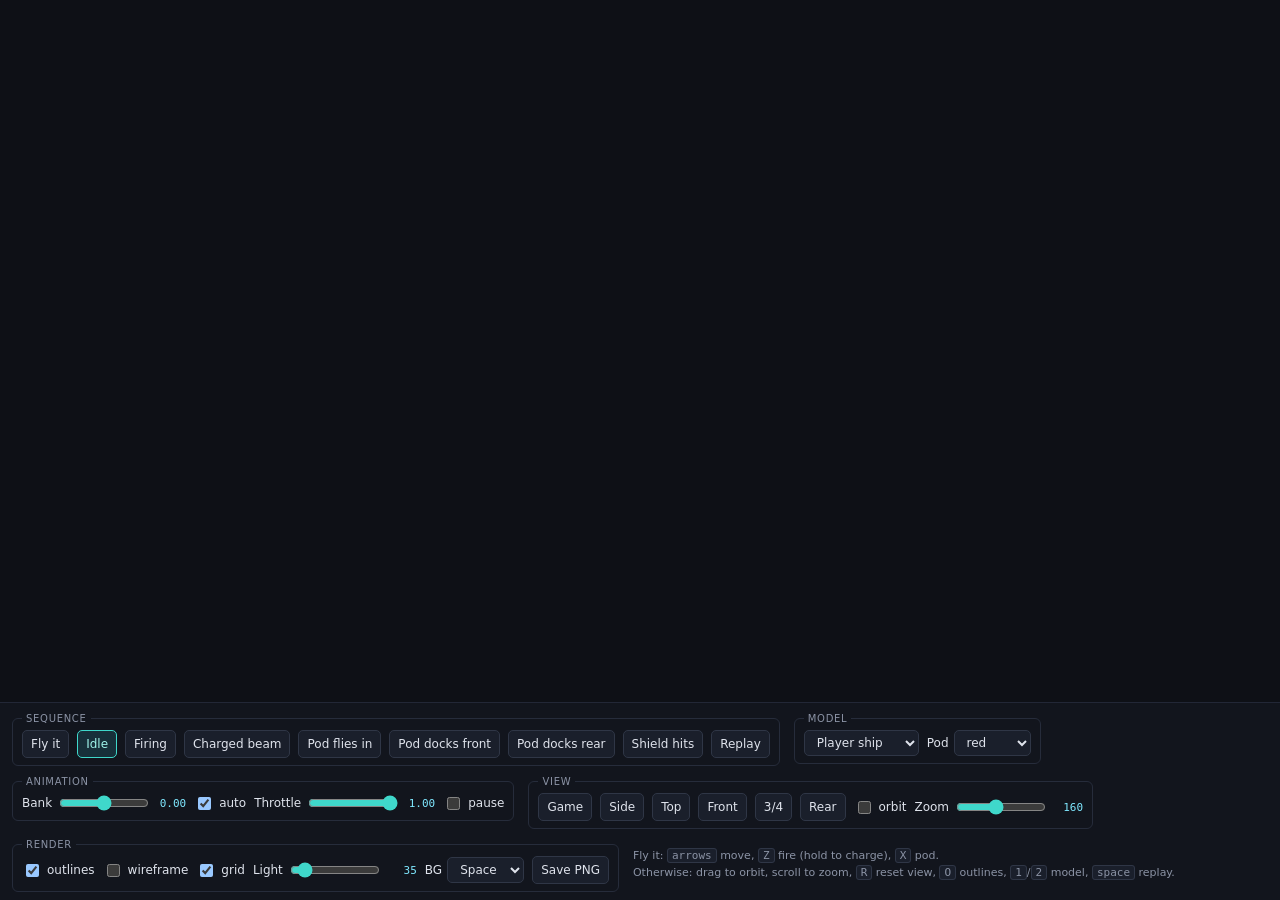
==== preview.html @ 4d5c0be2 "Draw every enemy in 3D as instanced pieces All nine stage 1 enemy types (Whirler, Dart, Porter, Turr" ====
<!doctype html>
<html lang="en">
<head>
  <meta charset="utf-8">
  <meta name="viewport" content="width=device-width, initial-scale=1">
  <title>X-76 - model preview</title>
  <style>
    :root { color-scheme: dark; }
    * { box-sizing: border-box; }
    body { margin: 0; height: 100vh; display: grid; grid-template-rows: 1fr auto;
      background: #0e1016; color: #dfe3ec; font: 13px/1.5 ui-sans-serif, system-ui, sans-serif; }
    #stage { position: relative; min-height: 0; }
    #view { display: block; width: 100%; height: 100%; }
    #hud { position: absolute; top: 10px; left: 12px; font: 12px ui-monospace, monospace;
      color: #7fe8ff; text-shadow: 0 1px 2px #000; pointer-events: none; }
    #caption { position: absolute; top: 10px; right: 12px; font: 12px ui-monospace, monospace;
      color: #ffd070; text-shadow: 0 1px 2px #000; pointer-events: none; text-align: right; max-width: 40%; }
    footer { border-top: 1px solid #222736; background: #12151d; padding: 8px 12px;
      display: flex; flex-wrap: wrap; gap: 8px 14px; align-items: flex-start; }
    fieldset { border: 1px solid #262c3b; border-radius: 6px; margin: 0; padding: 4px 9px 7px;
      display: flex; gap: 8px; align-items: center; flex-wrap: wrap; }
    legend { font-size: 10px; color: #8b93a5; text-transform: uppercase; letter-spacing: .07em; padding: 0 4px; }
    label { display: inline-flex; align-items: center; gap: 5px; white-space: nowrap; font-size: 12px; }
    label span.v { color: #7fe8ff; font: 11px ui-monospace, monospace; min-width: 30px; text-align: right; }
    input[type=range] { width: 90px; accent-color: #3fd8cb; }
    select, button { background: #1a1f2b; color: #dfe3ec; border: 1px solid #2f3646;
      border-radius: 5px; padding: 4px 8px; font: inherit; font-size: 12px; }
    button { cursor: pointer; }
    button:hover { border-color: #3fd8cb; }
    button.on { border-color: #3fd8cb; background: #17303a; color: #9ff4ea; }
    p.hint { margin: 0; color: #8b93a5; font-size: 11px; align-self: center; }
    kbd { background: #1a1f2b; border: 1px solid #2f3646; border-radius: 3px; padding: 0 4px; font-size: 11px; }
  </style>
</head>
<body>
  <div id="stage">
    <canvas id="view"></canvas>
    <div id="hud"></div>
    <div id="caption"></div>
  </div>
  <footer>
    <fieldset><legend>Sequence</legend>
      <button data-demo="play">Fly it</button>
      <button data-demo="idle" class="on">Idle</button>
      <button data-demo="fire">Firing</button>
      <button data-demo="beam">Charged beam</button>
      <button data-demo="arrive">Pod flies in</button>
      <button data-demo="dock">Pod docks front</button>
      <button data-demo="dockback">Pod docks rear</button>
      <button data-demo="shield">Shield hits</button>
      <button id="replay">Replay</button>
    </fieldset>
    <fieldset><legend>Model</legend>
      <select id="model"><option value="ship">Player ship</option><option value="pod">Pod</option>
        <optgroup label="Enemies"><option value="drifter">Whirler</option><option value="dart">Dart</option><option value="carrier">Porter</option><option value="turret">Turret</option><option value="hopper">Hopper</option><option value="bulwark">Bulwark</option><option value="hatch">Hatch</option><option value="larva">Larva</option><option value="serpent">Coil Wyrm</option></optgroup></select>
      <label>Pod <select id="podColor"><option>red</option><option>blue</option><option>yellow</option></select></label>
    </fieldset>
    <fieldset><legend>Animation</legend>
      <label>Bank <input type="range" id="bank" min="-1" max="1" step="0.01" value="0"><span class="v" id="bankV">0.00</span></label>
      <label><input type="checkbox" id="autoBank" checked> auto</label>
      <label>Throttle <input type="range" id="throttle" min="0" max="1" step="0.01" value="1"><span class="v" id="throttleV">1.00</span></label>
      <label><input type="checkbox" id="pause"> pause</label>
    </fieldset>
    <fieldset><legend>View</legend>
      <button data-view="game">Game</button><button data-view="side">Side</button>
      <button data-view="top">Top</button><button data-view="front">Front</button>
      <button data-view="three">3/4</button><button data-view="rear">Rear</button>
      <label><input type="checkbox" id="spin"> orbit</label>
      <label>Zoom <input type="range" id="zoom" min="40" max="320" step="1" value="160"><span class="v" id="zoomV">160</span></label>
    </fieldset>
    <fieldset><legend>Render</legend>
      <label><input type="checkbox" id="outline" checked> outlines</label>
      <label><input type="checkbox" id="wire"> wireframe</label>
      <label><input type="checkbox" id="grid" checked> grid</label>
      <label>Light <input type="range" id="lightA" min="0" max="360" step="1" value="35"><span class="v" id="lightAV">35</span></label>
      <label>BG <select id="bg"><option value="space">Space</option><option value="studio">Studio</option><option value="white">White</option></select></label>
      <button id="shot">Save PNG</button>
    </fieldset>
    <p class="hint">Fly it: <kbd>arrows</kbd> move, <kbd>Z</kbd> fire (hold to charge), <kbd>X</kbd> pod.<br>Otherwise: drag to orbit, scroll to zoom, <kbd>R</kbd> reset view, <kbd>O</kbd> outlines, <kbd>1</kbd>/<kbd>2</kbd> model, <kbd>space</kbd> replay.</p>
  </footer>
  <script type="module" src="src/preview.js"></script>
</body>
</html>
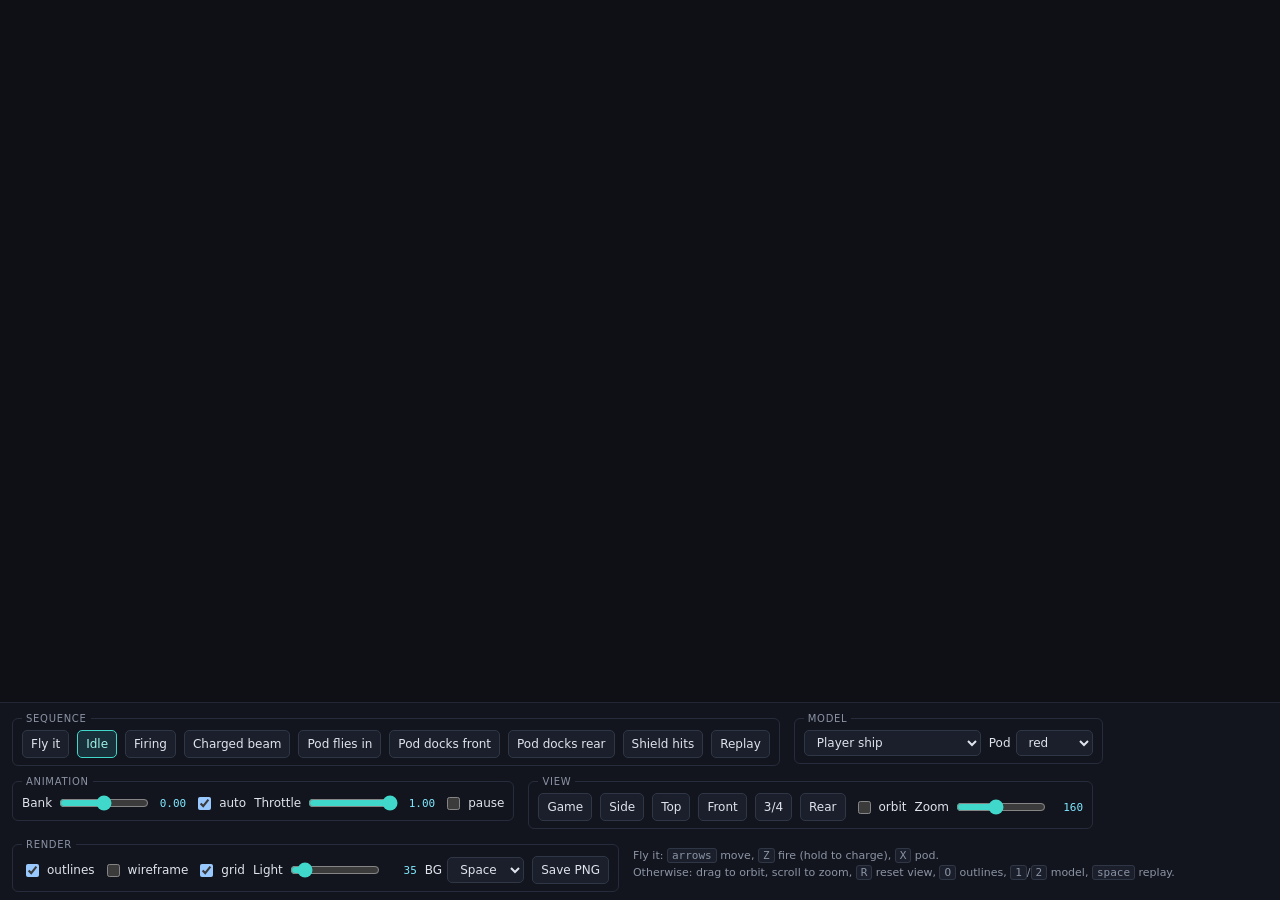
==== commit fa3e194a: "Draw the Oculus Bloom boss in 3D The stage 1 boss is now a 3D model built with the enemy kit: a face" ====
--- a/preview.html
+++ b/preview.html
@@ -52,7 +52,7 @@
     </fieldset>
     <fieldset><legend>Model</legend>
       <select id="model"><option value="ship">Player ship</option><option value="pod">Pod</option>
-        <optgroup label="Enemies"><option value="drifter">Whirler</option><option value="dart">Dart</option><option value="carrier">Porter</option><option value="turret">Turret</option><option value="hopper">Hopper</option><option value="bulwark">Bulwark</option><option value="hatch">Hatch</option><option value="larva">Larva</option><option value="serpent">Coil Wyrm</option></optgroup></select>
+        <optgroup label="Enemies"><option value="drifter">Whirler</option><option value="dart">Dart</option><option value="carrier">Porter</option><option value="turret">Turret</option><option value="hopper">Hopper</option><option value="bulwark">Bulwark</option><option value="hatch">Hatch</option><option value="larva">Larva</option><option value="serpent">Coil Wyrm</option><option value="boss">Oculus Bloom (boss)</option></optgroup></select>
       <label>Pod <select id="podColor"><option>red</option><option>blue</option><option>yellow</option></select></label>
     </fieldset>
     <fieldset><legend>Animation</legend>
